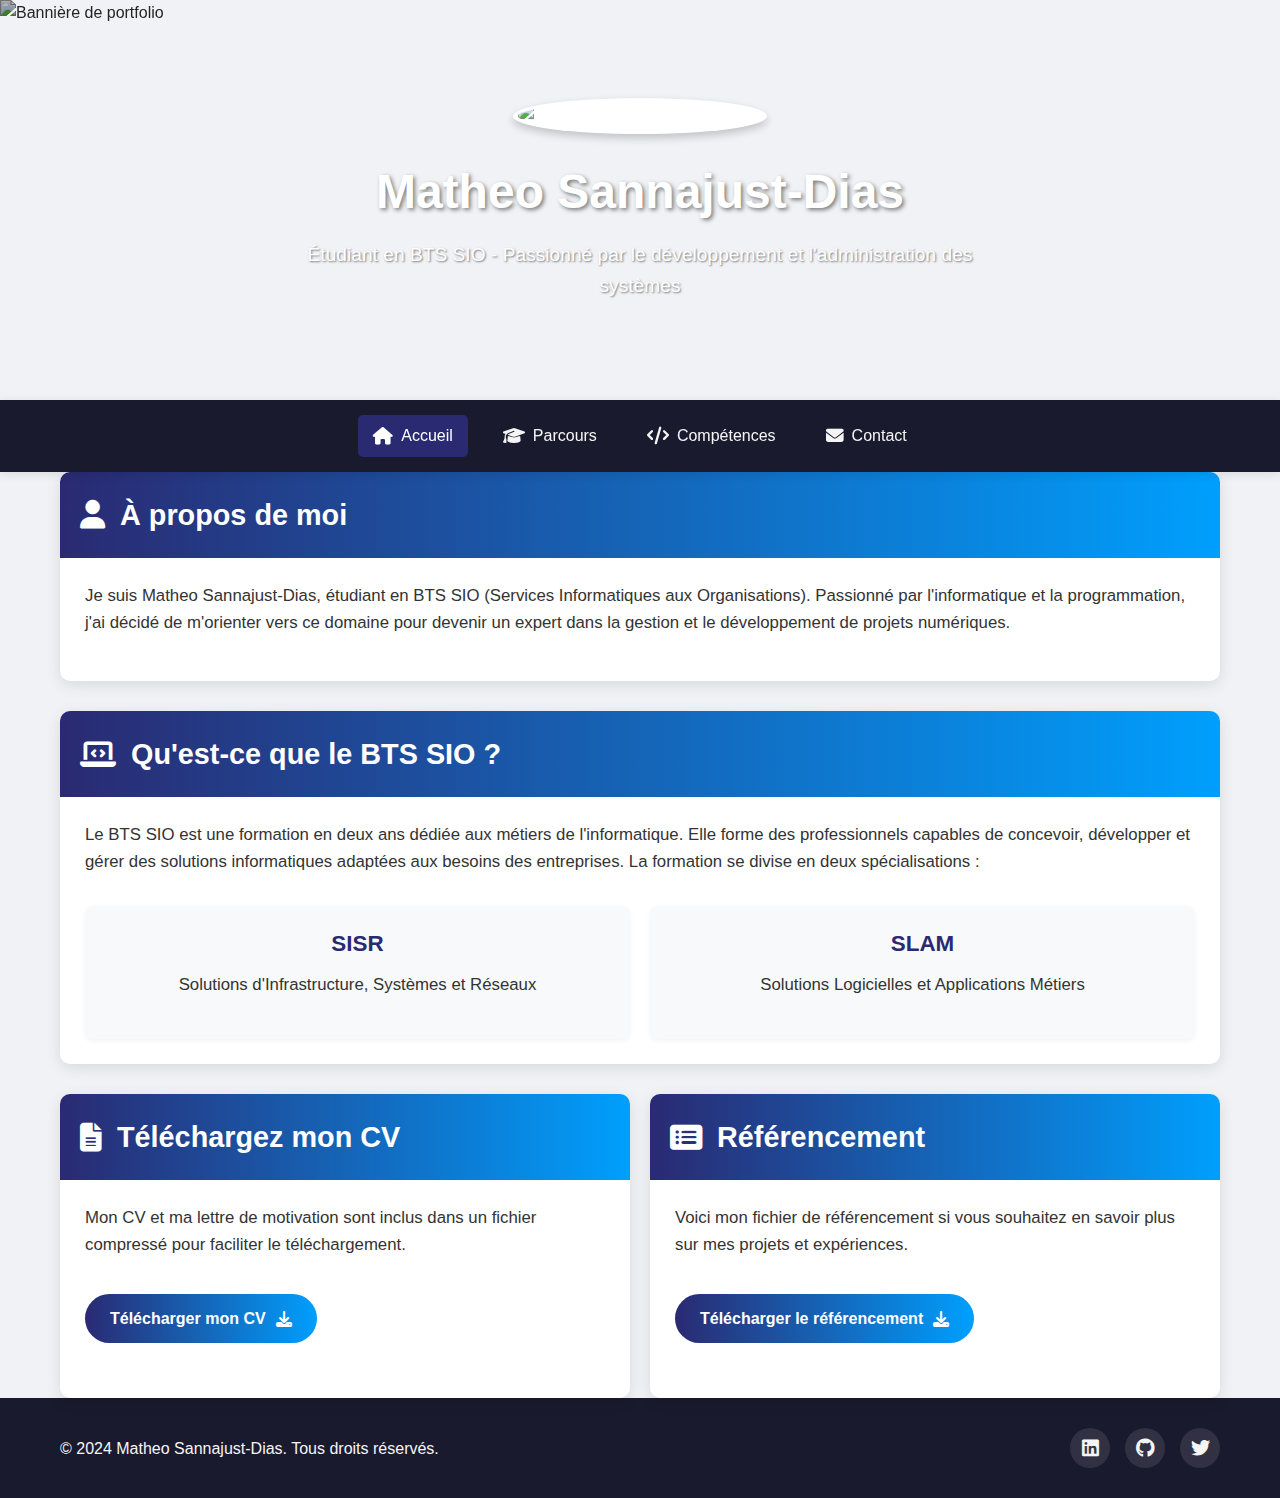
==== index.html @ 2fbe0780 "Add files via upload" ====
<!DOCTYPE html>
<html lang="fr">
<head>
    <meta charset="UTF-8">
    <meta name="viewport" content="width=device-width, initial-scale=1.0">
    <title>Portfolio - Matheo Sannajust-Dias</title>
    <link rel="stylesheet" href="styles.css">
    <link rel="stylesheet" href="https://cdnjs.cloudflare.com/ajax/libs/font-awesome/6.4.0/css/all.min.css">
</head>
<body>
    <header>
        <div class="banner">
            <img src="images/banner.jpg" alt="Bannière de portfolio" class="banner-image">
            <div class="banner-content">
                <img src="images/logo.png" alt="Logo de Matheo Sannajust-Dias" class="logo">
                <h1>Matheo Sannajust-Dias</h1>
                <p>Étudiant en BTS SIO - Passionné par le développement et l'administration des systèmes</p>
            </div>
        </div>
    </header>

    <nav class="navbar">
        <div class="container">
            <ul class="navbar-menu">
                <li><a href="index.html" class="active"><i class="fas fa-home"></i> Accueil</a></li>
                <li><a href="parcours.html"><i class="fas fa-graduation-cap"></i> Parcours</a></li>
                <li><a href="competences.html"><i class="fas fa-code"></i> Compétences</a></li>
                <li><a href="contact.html"><i class="fas fa-envelope"></i> Contact</a></li>
            </ul>
        </div>
    </nav>

    <main class="container">
        <section id="about" class="card">
            <div class="section-header">
                <i class="fas fa-user section-icon"></i>
                <h2>À propos de moi</h2>
            </div>
            <div class="section-content">
                <p>
                    Je suis Matheo Sannajust-Dias, étudiant en BTS SIO (Services Informatiques aux Organisations). 
                    Passionné par l'informatique et la programmation, j'ai décidé de m'orienter vers ce domaine 
                    pour devenir un expert dans la gestion et le développement de projets numériques.
                </p>
            </div>
        </section>

        <section id="bts-sio" class="card">
            <div class="section-header">
                <i class="fas fa-laptop-code section-icon"></i>
                <h2>Qu'est-ce que le BTS SIO ?</h2>
            </div>
            <div class="section-content">
                <p>
                    Le BTS SIO est une formation en deux ans dédiée aux métiers de l'informatique. 
                    Elle forme des professionnels capables de concevoir, développer et gérer des solutions informatiques 
                    adaptées aux besoins des entreprises. La formation se divise en deux spécialisations :
                </p>
                <div class="specializations">
                    <div class="specialization">
                        <h3>SISR</h3>
                        <p>Solutions d'Infrastructure, Systèmes et Réseaux</p>
                    </div>
                    <div class="specialization">
                        <h3>SLAM</h3>
                        <p>Solutions Logicielles et Applications Métiers</p>
                    </div>
                </div>
            </div>
        </section>

        <div class="download-container">
            <section class="download-section card">
                <div class="section-header">
                    <i class="fas fa-file-alt section-icon"></i>
                    <h2>Téléchargez mon CV</h2>
                </div>
                <div class="section-content">
                    <p>Mon CV et ma lettre de motivation sont inclus dans un fichier compressé pour faciliter le téléchargement.</p>
                    <a href="download.php?file=cv" class="download-button">Télécharger mon CV <i class="fas fa-download"></i></a>
                </div>
            </section>

            <section class="download-section card">
                <div class="section-header">
                    <i class="fas fa-list-alt section-icon"></i>
                    <h2>Référencement</h2>
                </div>
                <div class="section-content">
                    <p>Voici mon fichier de référencement si vous souhaitez en savoir plus sur mes projets et expériences.</p>
                    <a href="download.php?file=referencement" class="download-button">Télécharger le référencement <i class="fas fa-download"></i></a>
                </div>
            </section>
        </div>
    </main>

    <footer>
        <div class="container">
            <div class="footer-content">
                <div class="footer-info">
                    <p>&copy; 2024 Matheo Sannajust-Dias. Tous droits réservés.</p>
                </div>
                <div class="footer-social">
                    <a href="#" class="social-icon"><i class="fab fa-linkedin"></i></a>
                    <a href="#" class="social-icon"><i class="fab fa-github"></i></a>
                    <a href="#" class="social-icon"><i class="fab fa-twitter"></i></a>
                </div>
            </div>
        </div>
    </footer>
</body>
</html>
---- styles.css ----
:root {
  --primary-color: #2a2a72;
  --secondary-color: #009ffd;
  --accent-color: #00d4ff;
  --dark-color: #1a1a2e;
  --light-color: #f5f5f5;
  --text-color: #333;
  --text-light: #f5f5f5;
  --card-bg: #fff;
  --card-shadow: 0 4px 15px rgba(0, 0, 0, 0.1);
  --transition: all 0.3s ease;
}

* {
  margin: 0;
  padding: 0;
  box-sizing: border-box;
}

body,
html {
  font-family: "Segoe UI", Tahoma, Geneva, Verdana, sans-serif;
  line-height: 1.6;
  color: var(--text-color);
  background-color: #f0f2f5;
  scroll-behavior: smooth;
}

a {
  text-decoration: none;
  color: inherit;
}

ul {
  list-style: none;
}

.container {
  width: 100%;
  max-width: 1200px;
  margin: 0 auto;
  padding: 0 20px;
}

.banner {
  position: relative;
  width: 100%;
  height: 400px;
  overflow: hidden;
}

.banner-image {
  width: 100%;
  height: 100%;
  object-fit: cover;
  filter: brightness(0.7);
}

.banner-content {
  position: absolute;
  top: 50%;
  left: 50%;
  transform: translate(-50%, -50%);
  text-align: center;
  color: white;
  z-index: 1;
  width: 90%;
}

.banner-content h1 {
  font-size: 3rem;
  font-weight: 700;
  margin-bottom: 10px;
  text-shadow: 2px 2px 4px rgba(0, 0, 0, 0.5);
}

.banner-content p {
  font-size: 1.2rem;
  max-width: 700px;
  margin: 0 auto;
  text-shadow: 1px 1px 2px rgba(0, 0, 0, 0.5);
}

.logo {
  width: 120px;
  height: 120px;
  object-fit: contain;
  margin-bottom: 20px;
  border-radius: 50%;
  background-color: white;
  padding: 5px;
  box-shadow: 0 4px 8px rgba(0, 0, 0, 0.2);
}

.navbar {
  background-color: var(--dark-color);
  padding: 15px 0;
  position: sticky;
  top: 0;
  z-index: 1000;
  box-shadow: 0 2px 10px rgba(0, 0, 0, 0.1);
}

.navbar-menu {
  display: flex;
  justify-content: center;
  align-items: center;
  gap: 20px;
}

.navbar-menu a {
  color: var(--light-color);
  font-weight: 500;
  padding: 8px 15px;
  border-radius: 5px;
  transition: var(--transition);
  display: flex;
  align-items: center;
  gap: 8px;
}

.navbar-menu a:hover,
.navbar-menu a.active {
  background-color: var(--primary-color);
  color: white;
}

.navbar-menu a i {
  font-size: 1.1rem;
}

main {
  padding: 40px 0;
}

.card {
  background-color: var(--card-bg);
  border-radius: 10px;
  box-shadow: var(--card-shadow);
  overflow: hidden;
  margin-bottom: 30px;
}

.section-header {
  background: linear-gradient(to right, var(--primary-color), var(--secondary-color));
  color: white;
  padding: 20px;
  display: flex;
  align-items: center;
  gap: 15px;
}

.section-icon {
  font-size: 1.8rem;
}

.section-header h2 {
  font-size: 1.8rem;
  font-weight: 600;
}

.section-content {
  padding: 25px;
}

.section-content p {
  margin-bottom: 20px;
  color: var(--text-color);
  font-size: 1.05rem;
}

.specializations {
  display: flex;
  justify-content: space-around;
  flex-wrap: wrap;
  gap: 20px;
  margin-top: 30px;
}

.specialization {
  background-color: #f8f9fa;
  border-radius: 8px;
  padding: 20px;
  width: calc(50% - 10px);
  text-align: center;
  box-shadow: 0 2px 5px rgba(0, 0, 0, 0.05);
  transition: var(--transition);
}

.specialization:hover {
  transform: translateY(-5px);
  box-shadow: 0 5px 15px rgba(0, 0, 0, 0.1);
}

.specialization h3 {
  color: var(--primary-color);
  margin-bottom: 10px;
  font-size: 1.4rem;
}

.download-container {
  display: grid;
  grid-template-columns: repeat(auto-fit, minmax(300px, 1fr));
  gap: 20px;
}

.download-section {
  height: 100%;
}

.download-button {
  display: inline-flex;
  align-items: center;
  gap: 10px;
  background: linear-gradient(to right, var(--primary-color), var(--secondary-color));
  color: white;
  padding: 12px 25px;
  border-radius: 50px;
  font-weight: 600;
  transition: var(--transition);
  margin-top: 15px;
}

.download-button:hover {
  transform: translateY(-3px);
  box-shadow: 0 5px 15px rgba(0, 0, 0, 0.2);
}

.timeline {
  position: relative;
  max-width: 800px;
  margin: 30px auto;
}

.timeline::after {
  content: "";
  position: absolute;
  width: 4px;
  background-color: var(--primary-color);
  top: 0;
  bottom: 0;
  left: 50%;
  margin-left: -2px;
}

.timeline-item {
  position: relative;
  width: 50%;
  padding: 20px 40px;
}

.timeline-item:nth-child(odd) {
  left: 0;
}

.timeline-item:nth-child(even) {
  left: 50%;
}

.timeline-icon {
  position: absolute;
  width: 40px;
  height: 40px;
  background-color: var(--secondary-color);
  border-radius: 50%;
  top: 20px;
  z-index: 1;
  display: flex;
  align-items: center;
  justify-content: center;
  color: white;
  font-size: 1.2rem;
}

.timeline-item:nth-child(odd) .timeline-icon {
  right: -20px;
}

.timeline-item:nth-child(even) .timeline-icon {
  left: -20px;
}

.timeline-content {
  padding: 20px;
  background-color: white;
  border-radius: 8px;
  box-shadow: 0 3px 10px rgba(0, 0, 0, 0.1);
}

.timeline-content h3 {
  color: var(--primary-color);
  margin-bottom: 5px;
  font-size: 1.3rem;
}

.timeline-date {
  display: block;
  color: #777;
  font-style: italic;
  margin-bottom: 10px;
}

.skills-container {
  display: grid;
  grid-template-columns: repeat(auto-fit, minmax(300px, 1fr));
  gap: 30px;
}

.skill-group {
  margin-bottom: 30px;
}

.skill-group h3 {
  font-size: 1.4rem;
  color: var(--primary-color);
  margin-bottom: 20px;
  display: flex;
  align-items: center;
  gap: 10px;
}

.skill-list {
  display: flex;
  flex-direction: column;
  gap: 15px;
}

.skill-name {
  display: block;
  margin-bottom: 5px;
  font-weight: 500;
}

.skill-bar {
  height: 10px;
  background-color: #e9ecef;
  border-radius: 5px;
  overflow: hidden;
}

.skill-level {
  height: 100%;
  background: linear-gradient(to right, var(--primary-color), var(--secondary-color));
  border-radius: 5px;
}

.os-skills {
  display: grid;
  grid-template-columns: repeat(auto-fill, minmax(120px, 1fr));
  gap: 15px;
}

.os-skill {
  display: flex;
  flex-direction: column;
  align-items: center;
  gap: 10px;
  padding: 15px;
  background-color: #f8f9fa;
  border-radius: 8px;
  transition: var(--transition);
}

.os-skill:hover {
  transform: translateY(-5px);
  box-shadow: 0 5px 15px rgba(0, 0, 0, 0.1);
}

.os-skill i {
  font-size: 2rem;
  color: var(--primary-color);
}

.contact-container {
  display: grid;
  grid-template-columns: 1fr 2fr;
  gap: 30px;
}

.contact-info {
  display: flex;
  flex-direction: column;
  gap: 20px;
}

.contact-item {
  display: flex;
  align-items: center;
  gap: 15px;
}

.contact-item i {
  font-size: 1.5rem;
  color: var(--primary-color);
  width: 40px;
  height: 40px;
  background-color: #f0f2f5;
  border-radius: 50%;
  display: flex;
  align-items: center;
  justify-content: center;
}

.social-contact {
  display: flex;
  gap: 15px;
  margin-top: 20px;
}

.social-contact-icon {
  width: 40px;
  height: 40px;
  background-color: var(--primary-color);
  color: white;
  border-radius: 50%;
  display: flex;
  align-items: center;
  justify-content: center;
  font-size: 1.2rem;
  transition: var(--transition);
}

.social-contact-icon:hover {
  transform: translateY(-3px);
  background-color: var(--secondary-color);
}

.contact-form {
  background-color: #f8f9fa;
  padding: 25px;
  border-radius: 8px;
}

.form-group {
  margin-bottom: 20px;
}

.form-group label {
  display: block;
  margin-bottom: 8px;
  font-weight: 500;
}

.form-group input,
.form-group textarea {
  width: 100%;
  padding: 12px 15px;
  border: 1px solid #ddd;
  border-radius: 5px;
  font-size: 1rem;
  transition: var(--transition);
}

.form-group input:focus,
.form-group textarea:focus {
  outline: none;
  border-color: var(--primary-color);
  box-shadow: 0 0 0 2px rgba(42, 42, 114, 0.2);
}

.submit-button {
  background: linear-gradient(to right, var(--primary-color), var(--secondary-color));
  color: white;
  border: none;
  padding: 12px 25px;
  border-radius: 50px;
  font-size: 1rem;
  font-weight: 600;
  cursor: pointer;
  display: inline-flex;
  align-items: center;
  gap: 10px;
  transition: var(--transition);
}

.submit-button:hover {
  transform: translateY(-3px);
  box-shadow: 0 5px 15px rgba(0, 0, 0, 0.2);
}

footer {
  background-color: var(--dark-color);
  color: var(--light-color);
  padding: 30px 0;
}

.footer-content {
  display: flex;
  justify-content: space-between;
  align-items: center;
  flex-wrap: wrap;
  gap: 20px;
}

.footer-social {
  display: flex;
  gap: 15px;
}

.social-icon {
  width: 40px;
  height: 40px;
  background-color: rgba(255, 255, 255, 0.1);
  border-radius: 50%;
  display: flex;
  align-items: center;
  justify-content: center;
  font-size: 1.2rem;
  transition: var(--transition);
}

.social-icon:hover {
  background-color: var(--primary-color);
  transform: translateY(-3px);
}

@media (max-width: 992px) {
  .contact-container {
    grid-template-columns: 1fr;
  }

  .timeline::after {
    left: 31px;
  }

  .timeline-item {
    width: 100%;
    padding-left: 70px;
    padding-right: 25px;
  }

  .timeline-item:nth-child(even) {
    left: 0;
  }

  .timeline-item:nth-child(odd) .timeline-icon,
  .timeline-item:nth-child(even) .timeline-icon {
    left: 10px;
  }
}

@media (max-width: 768px) {
  .banner-content h1 {
    font-size: 2.2rem;
  }

  .banner-content p {
    font-size: 1rem;
  }

  .navbar-menu {
    flex-wrap: wrap;
  }

  .specialization {
    width: 100%;
  }

  .footer-content {
    flex-direction: column;
    text-align: center;
  }
}

@media (max-width: 576px) {
  .banner {
    height: 300px;
  }

  .logo {
    width: 80px;
    height: 80px;
  }

  .section-header h2 {
    font-size: 1.5rem;
  }

  .os-skills {
    grid-template-columns: repeat(2, 1fr);
  }
}
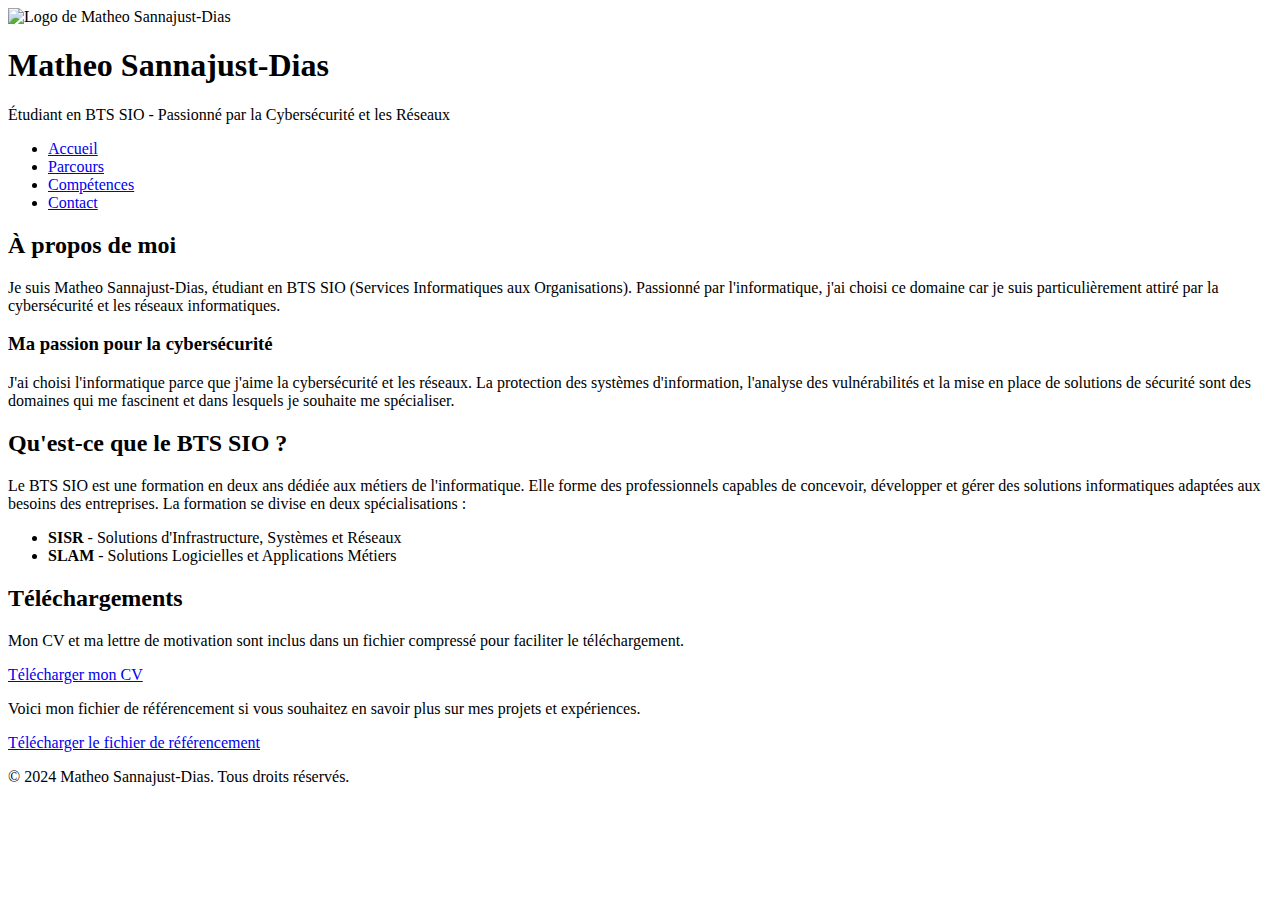
==== commit a2f02dab: "Add files via upload" ====
--- a/index.html
+++ b/index.html
@@ -5,108 +5,81 @@
     <meta name="viewport" content="width=device-width, initial-scale=1.0">
     <title>Portfolio - Matheo Sannajust-Dias</title>
     <link rel="stylesheet" href="styles.css">
-    <link rel="stylesheet" href="https://cdnjs.cloudflare.com/ajax/libs/font-awesome/6.4.0/css/all.min.css">
 </head>
 <body>
     <header>
-        <div class="banner">
-            <img src="images/banner.jpg" alt="Bannière de portfolio" class="banner-image">
-            <div class="banner-content">
-                <img src="images/logo.png" alt="Logo de Matheo Sannajust-Dias" class="logo">
-                <h1>Matheo Sannajust-Dias</h1>
-                <p>Étudiant en BTS SIO - Passionné par le développement et l'administration des systèmes</p>
-            </div>
-        </div>
+        <img src="images/logo.png" alt="Logo de Matheo Sannajust-Dias" class="logo">
+        <h1>Matheo Sannajust-Dias</h1>
+        <p>Étudiant en BTS SIO - Passionné par la Cybersécurité et les Réseaux</p>
     </header>
 
     <nav class="navbar">
         <div class="container">
             <ul class="navbar-menu">
-                <li><a href="index.html" class="active"><i class="fas fa-home"></i> Accueil</a></li>
-                <li><a href="parcours.html"><i class="fas fa-graduation-cap"></i> Parcours</a></li>
-                <li><a href="competences.html"><i class="fas fa-code"></i> Compétences</a></li>
-                <li><a href="contact.html"><i class="fas fa-envelope"></i> Contact</a></li>
+                <li><a href="index.html" class="active">Accueil</a></li>
+                <li><a href="parcours.html">Parcours</a></li>
+                <li><a href="competences.html">Compétences</a></li>
+                <li><a href="contact.html">Contact</a></li>
             </ul>
         </div>
     </nav>
 
     <main class="container">
-        <section id="about" class="card">
-            <div class="section-header">
-                <i class="fas fa-user section-icon"></i>
+        <section class="card">
+            <div class="card-header">
                 <h2>À propos de moi</h2>
             </div>
-            <div class="section-content">
+            <div class="card-content">
                 <p>
                     Je suis Matheo Sannajust-Dias, étudiant en BTS SIO (Services Informatiques aux Organisations). 
-                    Passionné par l'informatique et la programmation, j'ai décidé de m'orienter vers ce domaine 
-                    pour devenir un expert dans la gestion et le développement de projets numériques.
+                    Passionné par l'informatique, j'ai choisi ce domaine car je suis particulièrement attiré par 
+                    la cybersécurité et les réseaux informatiques.
                 </p>
+                
+                <div class="highlight-box">
+                    <h3>Ma passion pour la cybersécurité</h3>
+                    <p>
+                        J'ai choisi l'informatique parce que j'aime la cybersécurité et les réseaux. La protection des 
+                        systèmes d'information, l'analyse des vulnérabilités et la mise en place de solutions de sécurité 
+                        sont des domaines qui me fascinent et dans lesquels je souhaite me spécialiser.
+                    </p>
+                </div>
             </div>
         </section>
 
-        <section id="bts-sio" class="card">
-            <div class="section-header">
-                <i class="fas fa-laptop-code section-icon"></i>
+        <section class="card">
+            <div class="card-header">
                 <h2>Qu'est-ce que le BTS SIO ?</h2>
             </div>
-            <div class="section-content">
+            <div class="card-content">
                 <p>
                     Le BTS SIO est une formation en deux ans dédiée aux métiers de l'informatique. 
                     Elle forme des professionnels capables de concevoir, développer et gérer des solutions informatiques 
                     adaptées aux besoins des entreprises. La formation se divise en deux spécialisations :
                 </p>
-                <div class="specializations">
-                    <div class="specialization">
-                        <h3>SISR</h3>
-                        <p>Solutions d'Infrastructure, Systèmes et Réseaux</p>
-                    </div>
-                    <div class="specialization">
-                        <h3>SLAM</h3>
-                        <p>Solutions Logicielles et Applications Métiers</p>
-                    </div>
-                </div>
+                <ul>
+                    <li><strong>SISR</strong> - Solutions d'Infrastructure, Systèmes et Réseaux</li>
+                    <li><strong>SLAM</strong> - Solutions Logicielles et Applications Métiers</li>
+                </ul>
             </div>
         </section>
 
-        <div class="download-container">
-            <section class="download-section card">
-                <div class="section-header">
-                    <i class="fas fa-file-alt section-icon"></i>
-                    <h2>Téléchargez mon CV</h2>
-                </div>
-                <div class="section-content">
-                    <p>Mon CV et ma lettre de motivation sont inclus dans un fichier compressé pour faciliter le téléchargement.</p>
-                    <a href="download.php?file=cv" class="download-button">Télécharger mon CV <i class="fas fa-download"></i></a>
-                </div>
-            </section>
-
-            <section class="download-section card">
-                <div class="section-header">
-                    <i class="fas fa-list-alt section-icon"></i>
-                    <h2>Référencement</h2>
-                </div>
-                <div class="section-content">
-                    <p>Voici mon fichier de référencement si vous souhaitez en savoir plus sur mes projets et expériences.</p>
-                    <a href="download.php?file=referencement" class="download-button">Télécharger le référencement <i class="fas fa-download"></i></a>
-                </div>
-            </section>
+        <div class="card">
+            <div class="card-header">
+                <h2>Téléchargements</h2>
+            </div>
+            <div class="card-content">
+                <p>Mon CV et ma lettre de motivation sont inclus dans un fichier compressé pour faciliter le téléchargement.</p>
+                <p><a href="download.php?file=cv">Télécharger mon CV</a></p>
+                
+                <p>Voici mon fichier de référencement si vous souhaitez en savoir plus sur mes projets et expériences.</p>
+                <p><a href="download.php?file=referencement">Télécharger le fichier de référencement</a></p>
+            </div>
         </div>
     </main>
 
     <footer>
-        <div class="container">
-            <div class="footer-content">
-                <div class="footer-info">
-                    <p>&copy; 2024 Matheo Sannajust-Dias. Tous droits réservés.</p>
-                </div>
-                <div class="footer-social">
-                    <a href="#" class="social-icon"><i class="fab fa-linkedin"></i></a>
-                    <a href="#" class="social-icon"><i class="fab fa-github"></i></a>
-                    <a href="#" class="social-icon"><i class="fab fa-twitter"></i></a>
-                </div>
-            </div>
-        </div>
+        <p>&copy; 2024 Matheo Sannajust-Dias. Tous droits réservés.</p>
     </footer>
 </body>
 </html>
--- a/styles.css
+++ b/styles.css
@@ -1,583 +1,88 @@
-:root {
-  --primary-color: #2a2a72;
-  --secondary-color: #009ffd;
-  --accent-color: #00d4ff;
-  --dark-color: #1a1a2e;
-  --light-color: #f5f5f5;
-  --text-color: #333;
-  --text-light: #f5f5f5;
-  --card-bg: #fff;
-  --card-shadow: 0 4px 15px rgba(0, 0, 0, 0.1);
-  --transition: all 0.3s ease;
-}
+<!DOCTYPE html>
+<html lang="fr">
+<head>
+    <meta charset="UTF-8">
+    <meta name="viewport" content="width=device-width, initial-scale=1.0">
+    <title>Contact - Matheo Sannajust-Dias</title>
+    <link rel="stylesheet" href="styles.css">
+</head>
+<body>
+    <header>
+        <img src="images/logo.png" alt="Logo de Matheo Sannajust-Dias" class="logo">
+        <h1>Matheo Sannajust-Dias</h1>
+        <p>Contactez-moi</p>
+    </header>
 
-* {
-  margin: 0;
-  padding: 0;
-  box-sizing: border-box;
-}
+    <nav class="navbar">
+        <div class="container">
+            <ul class="navbar-menu">
+                <li><a href="index.html">Accueil</a></li>
+                <li><a href="parcours.html">Parcours</a></li>
+                <li><a href="competences.html">Compétences</a></li>
+                <li><a href="contact.html" class="active">Contact</a></li>
+            </ul>
+        </div>
+    </nav>
 
-body,
-html {
-  font-family: "Segoe UI", Tahoma, Geneva, Verdana, sans-serif;
-  line-height: 1.6;
-  color: var(--text-color);
-  background-color: #f0f2f5;
-  scroll-behavior: smooth;
-}
+    <main class="container">
+        <section class="card">
+            <div class="card-header">
+                <h2>Contactez-moi</h2>
+            </div>
+            <div class="card-content">
+                <div class="highlight-box">
+                    <h3>Intéressé par mes compétences ?</h3>
+                    <p>
+                        Vous recherchez un profil spécialisé en cybersécurité et réseaux ? N'hésitez pas à me contacter 
+                        pour discuter de vos projets ou opportunités.
+                    </p>
+                </div>
+                
+                <div class="contact-container">
+                    <div class="contact-info">
+                        <div class="contact-item">
+                            <p><strong>Téléphone:</strong> 06 21 84 79 27</p>
+                        </div>
+                        <div class="contact-item">
+                            <p><strong>Email:</strong> matheo.sannajust@example.com</p>
+                        </div>
+                        <div class="contact-item">
+                            <p><strong>Localisation:</strong> Melun, France</p>
+                        </div>
+                    </div>
+                    
+                    <div class="contact-form">
+                        <form action="#" method="post">
+                            <div class="form-group">
+                                <label for="name">Nom</label>
+                                <input type="text" id="name" name="name" required>
+                            </div>
+                            
+                            <div class="form-group">
+                                <label for="email">Email</label>
+                                <input type="email" id="email" name="email" required>
+                            </div>
+                            
+                            <div class="form-group">
+                                <label for="subject">Sujet</label>
+                                <input type="text" id="subject" name="subject" required>
+                            </div>
+                            
+                            <div class="form-group">
+                                <label for="message">Message</label>
+                                <textarea id="message" name="message" rows="5" required></textarea>
+                            </div>
+                            
+                            <button type="submit" class="submit-button">
+                                Envoyer
+                            </button>
+                        </form>
+                    </div>
+                </div>
+            </div>
+        </section>
+    </main>
 
-a {
-  text-decoration: none;
-  color: inherit;
-}
+    <footer>
+        <p>&copy; 2024 Matheo Sannajust-Dias. Tous droits réser
 
-ul {
-  list-style: none;
-}
-
-.container {
-  width: 100%;
-  max-width: 1200px;
-  margin: 0 auto;
-  padding: 0 20px;
-}
-
-.banner {
-  position: relative;
-  width: 100%;
-  height: 400px;
-  overflow: hidden;
-}
-
-.banner-image {
-  width: 100%;
-  height: 100%;
-  object-fit: cover;
-  filter: brightness(0.7);
-}
-
-.banner-content {
-  position: absolute;
-  top: 50%;
-  left: 50%;
-  transform: translate(-50%, -50%);
-  text-align: center;
-  color: white;
-  z-index: 1;
-  width: 90%;
-}
-
-.banner-content h1 {
-  font-size: 3rem;
-  font-weight: 700;
-  margin-bottom: 10px;
-  text-shadow: 2px 2px 4px rgba(0, 0, 0, 0.5);
-}
-
-.banner-content p {
-  font-size: 1.2rem;
-  max-width: 700px;
-  margin: 0 auto;
-  text-shadow: 1px 1px 2px rgba(0, 0, 0, 0.5);
-}
-
-.logo {
-  width: 120px;
-  height: 120px;
-  object-fit: contain;
-  margin-bottom: 20px;
-  border-radius: 50%;
-  background-color: white;
-  padding: 5px;
-  box-shadow: 0 4px 8px rgba(0, 0, 0, 0.2);
-}
-
-.navbar {
-  background-color: var(--dark-color);
-  padding: 15px 0;
-  position: sticky;
-  top: 0;
-  z-index: 1000;
-  box-shadow: 0 2px 10px rgba(0, 0, 0, 0.1);
-}
-
-.navbar-menu {
-  display: flex;
-  justify-content: center;
-  align-items: center;
-  gap: 20px;
-}
-
-.navbar-menu a {
-  color: var(--light-color);
-  font-weight: 500;
-  padding: 8px 15px;
-  border-radius: 5px;
-  transition: var(--transition);
-  display: flex;
-  align-items: center;
-  gap: 8px;
-}
-
-.navbar-menu a:hover,
-.navbar-menu a.active {
-  background-color: var(--primary-color);
-  color: white;
-}
-
-.navbar-menu a i {
-  font-size: 1.1rem;
-}
-
-main {
-  padding: 40px 0;
-}
-
-.card {
-  background-color: var(--card-bg);
-  border-radius: 10px;
-  box-shadow: var(--card-shadow);
-  overflow: hidden;
-  margin-bottom: 30px;
-}
-
-.section-header {
-  background: linear-gradient(to right, var(--primary-color), var(--secondary-color));
-  color: white;
-  padding: 20px;
-  display: flex;
-  align-items: center;
-  gap: 15px;
-}
-
-.section-icon {
-  font-size: 1.8rem;
-}
-
-.section-header h2 {
-  font-size: 1.8rem;
-  font-weight: 600;
-}
-
-.section-content {
-  padding: 25px;
-}
-
-.section-content p {
-  margin-bottom: 20px;
-  color: var(--text-color);
-  font-size: 1.05rem;
-}
-
-.specializations {
-  display: flex;
-  justify-content: space-around;
-  flex-wrap: wrap;
-  gap: 20px;
-  margin-top: 30px;
-}
-
-.specialization {
-  background-color: #f8f9fa;
-  border-radius: 8px;
-  padding: 20px;
-  width: calc(50% - 10px);
-  text-align: center;
-  box-shadow: 0 2px 5px rgba(0, 0, 0, 0.05);
-  transition: var(--transition);
-}
-
-.specialization:hover {
-  transform: translateY(-5px);
-  box-shadow: 0 5px 15px rgba(0, 0, 0, 0.1);
-}
-
-.specialization h3 {
-  color: var(--primary-color);
-  margin-bottom: 10px;
-  font-size: 1.4rem;
-}
-
-.download-container {
-  display: grid;
-  grid-template-columns: repeat(auto-fit, minmax(300px, 1fr));
-  gap: 20px;
-}
-
-.download-section {
-  height: 100%;
-}
-
-.download-button {
-  display: inline-flex;
-  align-items: center;
-  gap: 10px;
-  background: linear-gradient(to right, var(--primary-color), var(--secondary-color));
-  color: white;
-  padding: 12px 25px;
-  border-radius: 50px;
-  font-weight: 600;
-  transition: var(--transition);
-  margin-top: 15px;
-}
-
-.download-button:hover {
-  transform: translateY(-3px);
-  box-shadow: 0 5px 15px rgba(0, 0, 0, 0.2);
-}
-
-.timeline {
-  position: relative;
-  max-width: 800px;
-  margin: 30px auto;
-}
-
-.timeline::after {
-  content: "";
-  position: absolute;
-  width: 4px;
-  background-color: var(--primary-color);
-  top: 0;
-  bottom: 0;
-  left: 50%;
-  margin-left: -2px;
-}
-
-.timeline-item {
-  position: relative;
-  width: 50%;
-  padding: 20px 40px;
-}
-
-.timeline-item:nth-child(odd) {
-  left: 0;
-}
-
-.timeline-item:nth-child(even) {
-  left: 50%;
-}
-
-.timeline-icon {
-  position: absolute;
-  width: 40px;
-  height: 40px;
-  background-color: var(--secondary-color);
-  border-radius: 50%;
-  top: 20px;
-  z-index: 1;
-  display: flex;
-  align-items: center;
-  justify-content: center;
-  color: white;
-  font-size: 1.2rem;
-}
-
-.timeline-item:nth-child(odd) .timeline-icon {
-  right: -20px;
-}
-
-.timeline-item:nth-child(even) .timeline-icon {
-  left: -20px;
-}
-
-.timeline-content {
-  padding: 20px;
-  background-color: white;
-  border-radius: 8px;
-  box-shadow: 0 3px 10px rgba(0, 0, 0, 0.1);
-}
-
-.timeline-content h3 {
-  color: var(--primary-color);
-  margin-bottom: 5px;
-  font-size: 1.3rem;
-}
-
-.timeline-date {
-  display: block;
-  color: #777;
-  font-style: italic;
-  margin-bottom: 10px;
-}
-
-.skills-container {
-  display: grid;
-  grid-template-columns: repeat(auto-fit, minmax(300px, 1fr));
-  gap: 30px;
-}
-
-.skill-group {
-  margin-bottom: 30px;
-}
-
-.skill-group h3 {
-  font-size: 1.4rem;
-  color: var(--primary-color);
-  margin-bottom: 20px;
-  display: flex;
-  align-items: center;
-  gap: 10px;
-}
-
-.skill-list {
-  display: flex;
-  flex-direction: column;
-  gap: 15px;
-}
-
-.skill-name {
-  display: block;
-  margin-bottom: 5px;
-  font-weight: 500;
-}
-
-.skill-bar {
-  height: 10px;
-  background-color: #e9ecef;
-  border-radius: 5px;
-  overflow: hidden;
-}
-
-.skill-level {
-  height: 100%;
-  background: linear-gradient(to right, var(--primary-color), var(--secondary-color));
-  border-radius: 5px;
-}
-
-.os-skills {
-  display: grid;
-  grid-template-columns: repeat(auto-fill, minmax(120px, 1fr));
-  gap: 15px;
-}
-
-.os-skill {
-  display: flex;
-  flex-direction: column;
-  align-items: center;
-  gap: 10px;
-  padding: 15px;
-  background-color: #f8f9fa;
-  border-radius: 8px;
-  transition: var(--transition);
-}
-
-.os-skill:hover {
-  transform: translateY(-5px);
-  box-shadow: 0 5px 15px rgba(0, 0, 0, 0.1);
-}
-
-.os-skill i {
-  font-size: 2rem;
-  color: var(--primary-color);
-}
-
-.contact-container {
-  display: grid;
-  grid-template-columns: 1fr 2fr;
-  gap: 30px;
-}
-
-.contact-info {
-  display: flex;
-  flex-direction: column;
-  gap: 20px;
-}
-
-.contact-item {
-  display: flex;
-  align-items: center;
-  gap: 15px;
-}
-
-.contact-item i {
-  font-size: 1.5rem;
-  color: var(--primary-color);
-  width: 40px;
-  height: 40px;
-  background-color: #f0f2f5;
-  border-radius: 50%;
-  display: flex;
-  align-items: center;
-  justify-content: center;
-}
-
-.social-contact {
-  display: flex;
-  gap: 15px;
-  margin-top: 20px;
-}
-
-.social-contact-icon {
-  width: 40px;
-  height: 40px;
-  background-color: var(--primary-color);
-  color: white;
-  border-radius: 50%;
-  display: flex;
-  align-items: center;
-  justify-content: center;
-  font-size: 1.2rem;
-  transition: var(--transition);
-}
-
-.social-contact-icon:hover {
-  transform: translateY(-3px);
-  background-color: var(--secondary-color);
-}
-
-.contact-form {
-  background-color: #f8f9fa;
-  padding: 25px;
-  border-radius: 8px;
-}
-
-.form-group {
-  margin-bottom: 20px;
-}
-
-.form-group label {
-  display: block;
-  margin-bottom: 8px;
-  font-weight: 500;
-}
-
-.form-group input,
-.form-group textarea {
-  width: 100%;
-  padding: 12px 15px;
-  border: 1px solid #ddd;
-  border-radius: 5px;
-  font-size: 1rem;
-  transition: var(--transition);
-}
-
-.form-group input:focus,
-.form-group textarea:focus {
-  outline: none;
-  border-color: var(--primary-color);
-  box-shadow: 0 0 0 2px rgba(42, 42, 114, 0.2);
-}
-
-.submit-button {
-  background: linear-gradient(to right, var(--primary-color), var(--secondary-color));
-  color: white;
-  border: none;
-  padding: 12px 25px;
-  border-radius: 50px;
-  font-size: 1rem;
-  font-weight: 600;
-  cursor: pointer;
-  display: inline-flex;
-  align-items: center;
-  gap: 10px;
-  transition: var(--transition);
-}
-
-.submit-button:hover {
-  transform: translateY(-3px);
-  box-shadow: 0 5px 15px rgba(0, 0, 0, 0.2);
-}
-
-footer {
-  background-color: var(--dark-color);
-  color: var(--light-color);
-  padding: 30px 0;
-}
-
-.footer-content {
-  display: flex;
-  justify-content: space-between;
-  align-items: center;
-  flex-wrap: wrap;
-  gap: 20px;
-}
-
-.footer-social {
-  display: flex;
-  gap: 15px;
-}
-
-.social-icon {
-  width: 40px;
-  height: 40px;
-  background-color: rgba(255, 255, 255, 0.1);
-  border-radius: 50%;
-  display: flex;
-  align-items: center;
-  justify-content: center;
-  font-size: 1.2rem;
-  transition: var(--transition);
-}
-
-.social-icon:hover {
-  background-color: var(--primary-color);
-  transform: translateY(-3px);
-}
-
-@media (max-width: 992px) {
-  .contact-container {
-    grid-template-columns: 1fr;
-  }
-
-  .timeline::after {
-    left: 31px;
-  }
-
-  .timeline-item {
-    width: 100%;
-    padding-left: 70px;
-    padding-right: 25px;
-  }
-
-  .timeline-item:nth-child(even) {
-    left: 0;
-  }
-
-  .timeline-item:nth-child(odd) .timeline-icon,
-  .timeline-item:nth-child(even) .timeline-icon {
-    left: 10px;
-  }
-}
-
-@media (max-width: 768px) {
-  .banner-content h1 {
-    font-size: 2.2rem;
-  }
-
-  .banner-content p {
-    font-size: 1rem;
-  }
-
-  .navbar-menu {
-    flex-wrap: wrap;
-  }
-
-  .specialization {
-    width: 100%;
-  }
-
-  .footer-content {
-    flex-direction: column;
-    text-align: center;
-  }
-}
-
-@media (max-width: 576px) {
-  .banner {
-    height: 300px;
-  }
-
-  .logo {
-    width: 80px;
-    height: 80px;
-  }
-
-  .section-header h2 {
-    font-size: 1.5rem;
-  }
-
-  .os-skills {
-    grid-template-columns: repeat(2, 1fr);
-  }
-}
-
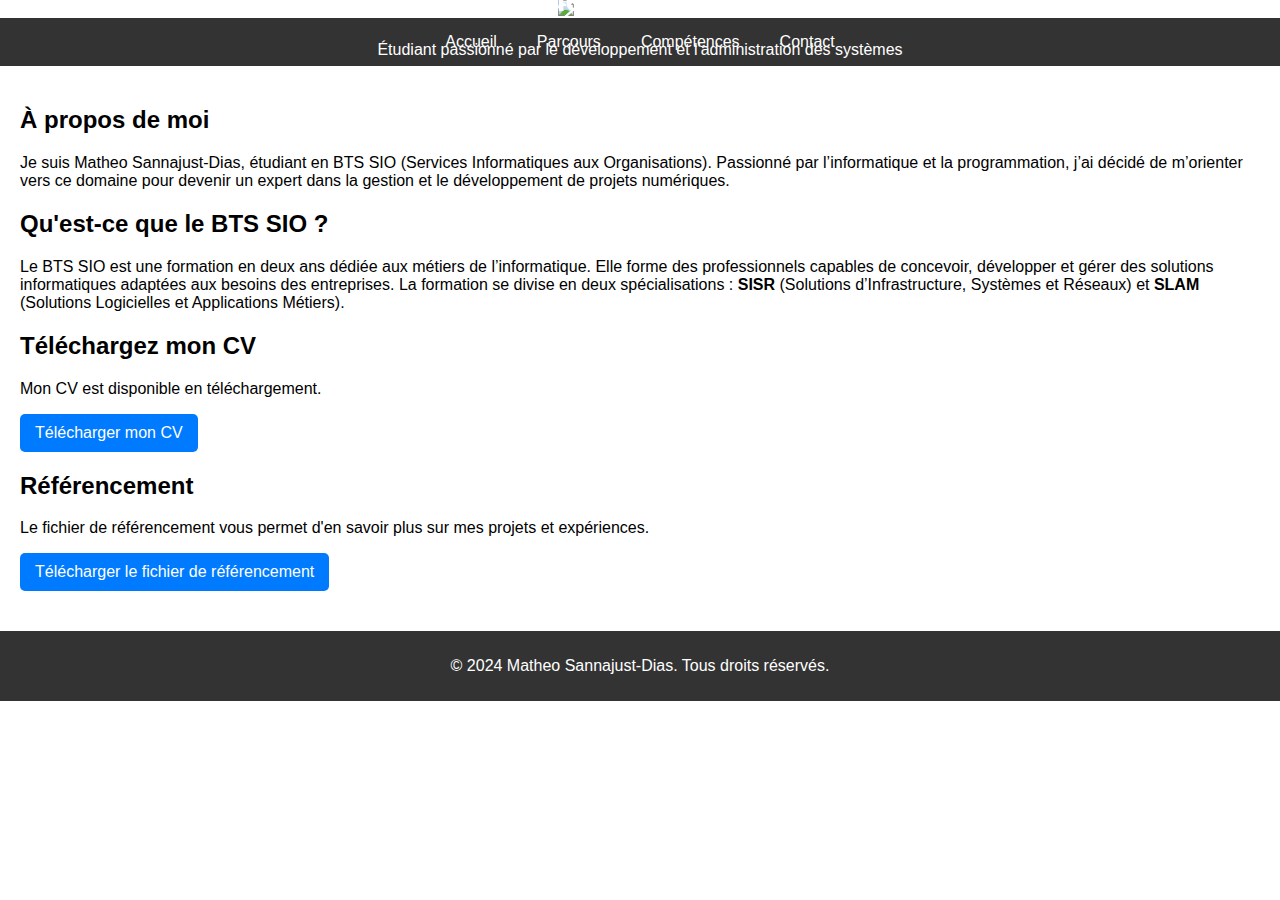
==== commit 4254c34c: "Add files via upload" ====
--- a/index.html
+++ b/index.html
@@ -1,86 +1,68 @@
 <!DOCTYPE html>
 <html lang="fr">
 <head>
-    <meta charset="UTF-8">
-    <meta name="viewport" content="width=device-width, initial-scale=1.0">
-    <title>Portfolio - Matheo Sannajust-Dias</title>
-    <link rel="stylesheet" href="styles.css">
+  <meta charset="UTF-8">
+  <meta name="viewport" content="width=device-width, initial-scale=1.0">
+  <title>Portfolio - Matheo Sannajust-Dias</title>
+  <link rel="stylesheet" href="styles.css">
 </head>
 <body>
-    <header>
-        <img src="images/logo.png" alt="Logo de Matheo Sannajust-Dias" class="logo">
-        <h1>Matheo Sannajust-Dias</h1>
-        <p>Étudiant en BTS SIO - Passionné par la Cybersécurité et les Réseaux</p>
-    </header>
+  <header>
+    <div class="banner">
+      <img src="https://github.com/MirokaZAER/siteweb/raw/main/images/banner.jpg" alt="Bannière de portfolio" class="banner-image">
+      <div class="banner-content">
+        <img src="https://github.com/MirokaZAER/siteweb/raw/main/images/logo.png" alt="Logo de Matheo Sannajust-Dias" class="logo">
+        <h1>Bienvenue sur mon Portfolio</h1>
+        <p>Étudiant passionné par le développement et l'administration des systèmes</p>
+      </div>
+    </div>
+  </header>
 
-    <nav class="navbar">
-        <div class="container">
-            <ul class="navbar-menu">
-                <li><a href="index.html" class="active">Accueil</a></li>
-                <li><a href="parcours.html">Parcours</a></li>
-                <li><a href="competences.html">Compétences</a></li>
-                <li><a href="contact.html">Contact</a></li>
-            </ul>
-        </div>
-    </nav>
+  <nav class="navbar">
+    <ul class="navbar-menu">
+      <li><a href="index.html">Accueil</a></li>
+      <li><a href="parcours.html">Parcours</a></li>
+      <li><a href="competences.html">Compétences</a></li>
+      <li><a href="contact.html">Contact</a></li>
+    </ul>
+  </nav>
 
-    <main class="container">
-        <section class="card">
-            <div class="card-header">
-                <h2>À propos de moi</h2>
-            </div>
-            <div class="card-content">
-                <p>
-                    Je suis Matheo Sannajust-Dias, étudiant en BTS SIO (Services Informatiques aux Organisations). 
-                    Passionné par l'informatique, j'ai choisi ce domaine car je suis particulièrement attiré par 
-                    la cybersécurité et les réseaux informatiques.
-                </p>
-                
-                <div class="highlight-box">
-                    <h3>Ma passion pour la cybersécurité</h3>
-                    <p>
-                        J'ai choisi l'informatique parce que j'aime la cybersécurité et les réseaux. La protection des 
-                        systèmes d'information, l'analyse des vulnérabilités et la mise en place de solutions de sécurité 
-                        sont des domaines qui me fascinent et dans lesquels je souhaite me spécialiser.
-                    </p>
-                </div>
-            </div>
-        </section>
+  <main>
+    <section id="about">
+      <h2>À propos de moi</h2>
+      <p>
+        Je suis Matheo Sannajust-Dias, étudiant en BTS SIO (Services Informatiques aux Organisations). 
+        Passionné par l’informatique et la programmation, j’ai décidé de m’orienter vers ce domaine 
+        pour devenir un expert dans la gestion et le développement de projets numériques.
+      </p>
+    </section>
 
-        <section class="card">
-            <div class="card-header">
-                <h2>Qu'est-ce que le BTS SIO ?</h2>
-            </div>
-            <div class="card-content">
-                <p>
-                    Le BTS SIO est une formation en deux ans dédiée aux métiers de l'informatique. 
-                    Elle forme des professionnels capables de concevoir, développer et gérer des solutions informatiques 
-                    adaptées aux besoins des entreprises. La formation se divise en deux spécialisations :
-                </p>
-                <ul>
-                    <li><strong>SISR</strong> - Solutions d'Infrastructure, Systèmes et Réseaux</li>
-                    <li><strong>SLAM</strong> - Solutions Logicielles et Applications Métiers</li>
-                </ul>
-            </div>
-        </section>
+    <section id="bts-sio">
+      <h2>Qu'est-ce que le BTS SIO ?</h2>
+      <p>
+        Le BTS SIO est une formation en deux ans dédiée aux métiers de l’informatique. 
+        Elle forme des professionnels capables de concevoir, développer et gérer des solutions informatiques 
+        adaptées aux besoins des entreprises. La formation se divise en deux spécialisations :
+        <strong>SISR</strong> (Solutions d’Infrastructure, Systèmes et Réseaux) et 
+        <strong>SLAM</strong> (Solutions Logicielles et Applications Métiers).
+      </p>
+    </section>
 
-        <div class="card">
-            <div class="card-header">
-                <h2>Téléchargements</h2>
-            </div>
-            <div class="card-content">
-                <p>Mon CV et ma lettre de motivation sont inclus dans un fichier compressé pour faciliter le téléchargement.</p>
-                <p><a href="download.php?file=cv">Télécharger mon CV</a></p>
-                
-                <p>Voici mon fichier de référencement si vous souhaitez en savoir plus sur mes projets et expériences.</p>
-                <p><a href="download.php?file=referencement">Télécharger le fichier de référencement</a></p>
-            </div>
-        </div>
-    </main>
+    <section class="download-section">
+      <h2>Téléchargez mon CV</h2>
+      <p>Mon CV est disponible en téléchargement.</p>
+      <a href="download.php?file=cv" class="download-button">Télécharger mon CV</a>
+    </section>
 
-    <footer>
-        <p>&copy; 2024 Matheo Sannajust-Dias. Tous droits réservés.</p>
-    </footer>
+    <section class="download-section">
+      <h2>Référencement</h2>
+      <p>Le fichier de référencement vous permet d'en savoir plus sur mes projets et expériences.</p>
+      <a href="download.php?file=referencement" class="download-button">Télécharger le fichier de référencement</a>
+    </section>
+  </main>
+
+  <footer>
+    <p>&copy; 2024 Matheo Sannajust-Dias. Tous droits réservés.</p>
+  </footer>
 </body>
 </html>
-
--- a/styles.css
+++ b/styles.css
@@ -1,88 +1,91 @@
-<!DOCTYPE html>
-<html lang="fr">
-<head>
-    <meta charset="UTF-8">
-    <meta name="viewport" content="width=device-width, initial-scale=1.0">
-    <title>Contact - Matheo Sannajust-Dias</title>
-    <link rel="stylesheet" href="styles.css">
-</head>
-<body>
-    <header>
-        <img src="images/logo.png" alt="Logo de Matheo Sannajust-Dias" class="logo">
-        <h1>Matheo Sannajust-Dias</h1>
-        <p>Contactez-moi</p>
-    </header>
+/* styles.css */
 
-    <nav class="navbar">
-        <div class="container">
-            <ul class="navbar-menu">
-                <li><a href="index.html">Accueil</a></li>
-                <li><a href="parcours.html">Parcours</a></li>
-                <li><a href="competences.html">Compétences</a></li>
-                <li><a href="contact.html" class="active">Contact</a></li>
-            </ul>
-        </div>
-    </nav>
+body {
+  font-family: Arial, sans-serif;
+  margin: 0;
+  padding: 0;
+}
 
-    <main class="container">
-        <section class="card">
-            <div class="card-header">
-                <h2>Contactez-moi</h2>
-            </div>
-            <div class="card-content">
-                <div class="highlight-box">
-                    <h3>Intéressé par mes compétences ?</h3>
-                    <p>
-                        Vous recherchez un profil spécialisé en cybersécurité et réseaux ? N'hésitez pas à me contacter 
-                        pour discuter de vos projets ou opportunités.
-                    </p>
-                </div>
-                
-                <div class="contact-container">
-                    <div class="contact-info">
-                        <div class="contact-item">
-                            <p><strong>Téléphone:</strong> 06 21 84 79 27</p>
-                        </div>
-                        <div class="contact-item">
-                            <p><strong>Email:</strong> matheo.sannajust@example.com</p>
-                        </div>
-                        <div class="contact-item">
-                            <p><strong>Localisation:</strong> Melun, France</p>
-                        </div>
-                    </div>
-                    
-                    <div class="contact-form">
-                        <form action="#" method="post">
-                            <div class="form-group">
-                                <label for="name">Nom</label>
-                                <input type="text" id="name" name="name" required>
-                            </div>
-                            
-                            <div class="form-group">
-                                <label for="email">Email</label>
-                                <input type="email" id="email" name="email" required>
-                            </div>
-                            
-                            <div class="form-group">
-                                <label for="subject">Sujet</label>
-                                <input type="text" id="subject" name="subject" required>
-                            </div>
-                            
-                            <div class="form-group">
-                                <label for="message">Message</label>
-                                <textarea id="message" name="message" rows="5" required></textarea>
-                            </div>
-                            
-                            <button type="submit" class="submit-button">
-                                Envoyer
-                            </button>
-                        </form>
-                    </div>
-                </div>
-            </div>
-        </section>
-    </main>
+header {
+  position: relative;
+  text-align: center;
+  color: white;
+}
 
-    <footer>
-        <p>&copy; 2024 Matheo Sannajust-Dias. Tous droits réser
+.banner {
+  position: relative;
+}
 
+.banner-image {
+  width: 100%;
+  height: auto;
+}
+
+.banner-content {
+  position: absolute;
+  top: 50%;
+  left: 50%;
+  transform: translate(-50%, -50%);
+}
+
+.logo {
+  width: 100px;
+  height: auto;
+}
+
+.navbar {
+  background-color: #333;
+}
+
+.navbar-menu {
+  list-style: none;
+  margin: 0;
+  padding: 0;
+  display: flex;
+  justify-content: center;
+}
+
+.navbar-menu li {
+  margin: 0;
+  padding: 0;
+}
+
+.navbar-menu li a {
+  display: block;
+  padding: 15px 20px;
+  color: white;
+  text-decoration: none;
+}
+
+.navbar-menu li a:hover,
+.navbar-menu li a.active {
+  background-color: #555;
+}
+
+main {
+  padding: 20px;
+}
+
+.download-section {
+  margin: 20px 0;
+}
+
+.download-button {
+  display: inline-block;
+  padding: 10px 15px;
+  background-color: #007BFF;
+  color: white;
+  text-decoration: none;
+  border-radius: 5px;
+}
+
+.download-button:hover {
+  background-color: #0056b3;
+}
+
+footer {
+  background-color: #333;
+  color: white;
+  text-align: center;
+  padding: 10px 0;
+}
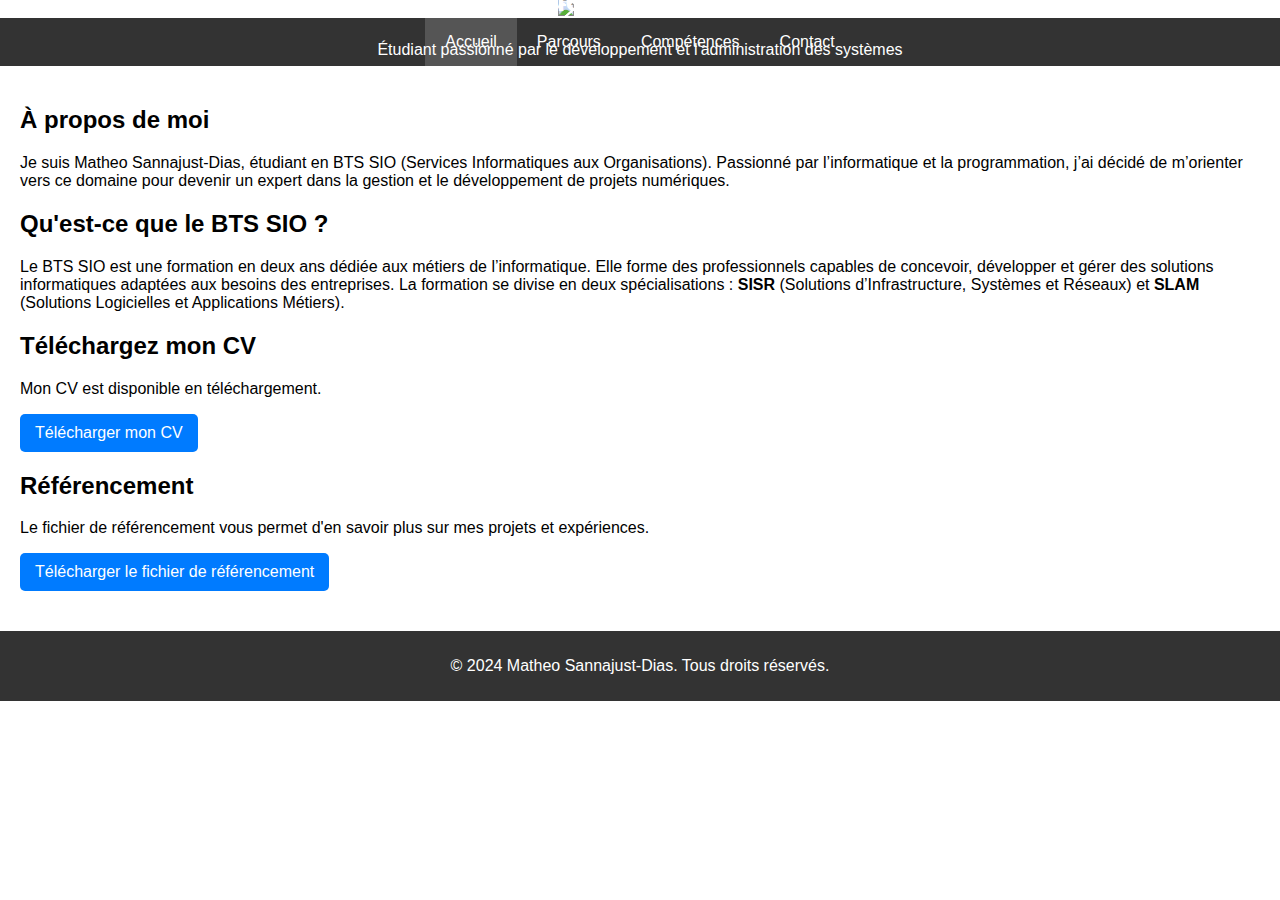
==== commit cb1647e6: "Update index.html" ====
--- a/index.html
+++ b/index.html
@@ -1,17 +1,17 @@
 <!DOCTYPE html>
 <html lang="fr">
 <head>
-  <meta charset="UTF-8">
-  <meta name="viewport" content="width=device-width, initial-scale=1.0">
+  <meta charset="UTF-8" />
+  <meta name="viewport" content="width=device-width, initial-scale=1.0" />
   <title>Portfolio - Matheo Sannajust-Dias</title>
-  <link rel="stylesheet" href="styles.css">
+  <link rel="stylesheet" href="styles.css" />
 </head>
 <body>
   <header>
     <div class="banner">
-      <img src="https://github.com/MirokaZAER/siteweb/raw/main/images/banner.jpg" alt="Bannière de portfolio" class="banner-image">
+      <img src="https://github.com/MirokaZAER/siteweb/raw/main/images/banner.jpg" alt="Bannière de portfolio" class="banner-image" />
       <div class="banner-content">
-        <img src="https://github.com/MirokaZAER/siteweb/raw/main/images/logo.png" alt="Logo de Matheo Sannajust-Dias" class="logo">
+        <img src="https://github.com/MirokaZAER/siteweb/raw/main/images/logo.png" alt="Logo de Matheo Sannajust-Dias" class="logo" />
         <h1>Bienvenue sur mon Portfolio</h1>
         <p>Étudiant passionné par le développement et l'administration des systèmes</p>
       </div>
@@ -20,7 +20,7 @@
 
   <nav class="navbar">
     <ul class="navbar-menu">
-      <li><a href="index.html">Accueil</a></li>
+      <li><a href="index.html" class="active">Accueil</a></li>
       <li><a href="parcours.html">Parcours</a></li>
       <li><a href="competences.html">Compétences</a></li>
       <li><a href="contact.html">Contact</a></li>
@@ -42,7 +42,7 @@
       <p>
         Le BTS SIO est une formation en deux ans dédiée aux métiers de l’informatique. 
         Elle forme des professionnels capables de concevoir, développer et gérer des solutions informatiques 
-        adaptées aux besoins des entreprises. La formation se divise en deux spécialisations :
+        adaptées aux besoins des entreprises. La formation se divise en deux spécialisations : 
         <strong>SISR</strong> (Solutions d’Infrastructure, Systèmes et Réseaux) et 
         <strong>SLAM</strong> (Solutions Logicielles et Applications Métiers).
       </p>
@@ -51,13 +51,13 @@
     <section class="download-section">
       <h2>Téléchargez mon CV</h2>
       <p>Mon CV est disponible en téléchargement.</p>
-      <a href="download.php?file=cv" class="download-button">Télécharger mon CV</a>
+      <a href="https://github.com/MirokaZAER/siteweb/raw/main/CV_LM.pdf" class="download-button" download>Télécharger mon CV</a>
     </section>
 
     <section class="download-section">
       <h2>Référencement</h2>
       <p>Le fichier de référencement vous permet d'en savoir plus sur mes projets et expériences.</p>
-      <a href="download.php?file=referencement" class="download-button">Télécharger le fichier de référencement</a>
+      <a href="https://github.com/MirokaZAER/siteweb/raw/main/referencement.pdf" class="download-button" download>Télécharger le fichier de référencement</a>
     </section>
   </main>
 
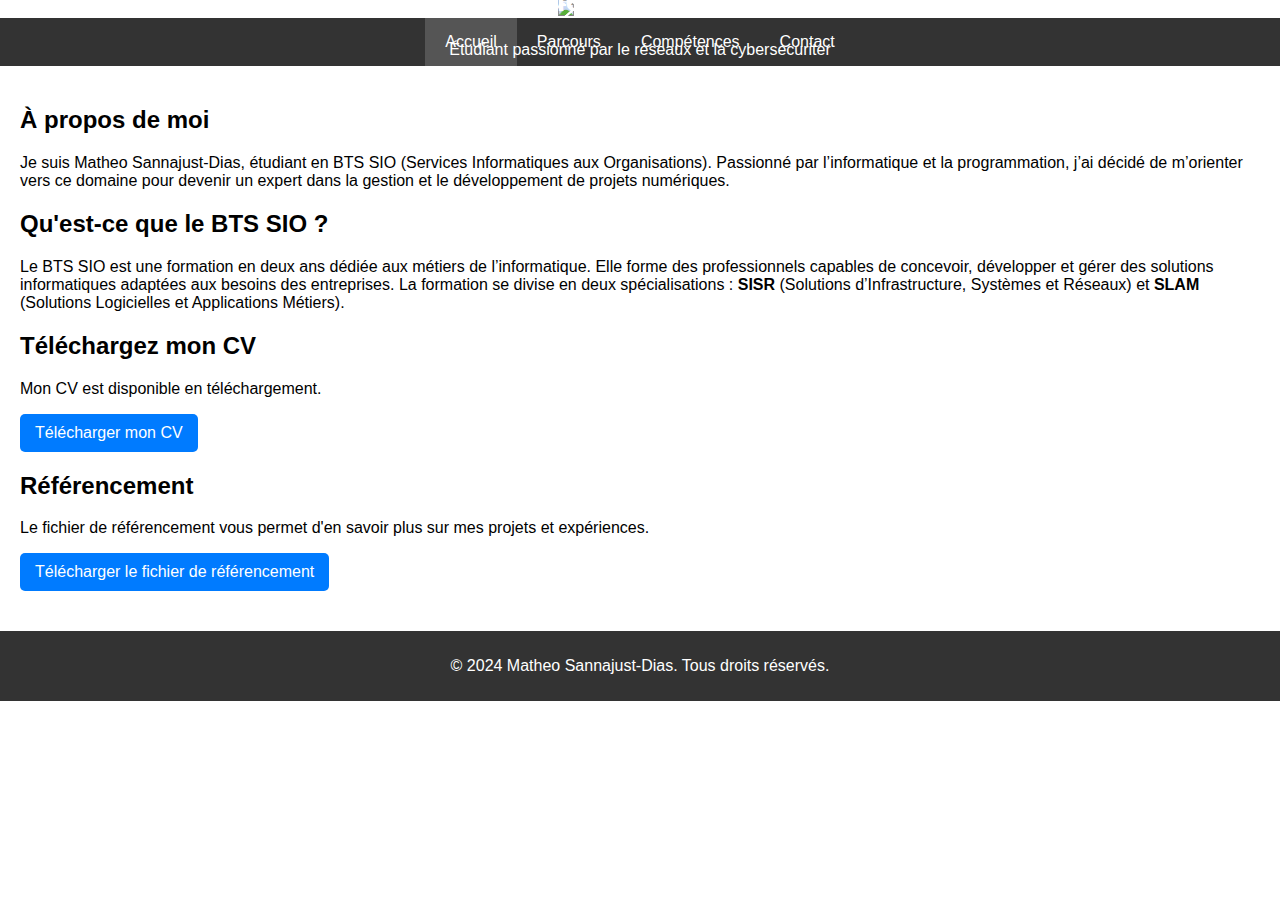
==== commit b26f04fe: "Update index.html" ====
--- a/index.html
+++ b/index.html
@@ -9,11 +9,13 @@
 <body>
   <header>
     <div class="banner">
-      <img src="https://github.com/MirokaZAER/siteweb/raw/main/images/banner.jpg" alt="Bannière de portfolio" class="banner-image" />
+      
+      <img src="https://github.com/MirokaZAER/siteweb/raw/main/banniere.png" alt="Bannière de portfolio" class="banner-image" />
       <div class="banner-content">
-        <img src="https://github.com/MirokaZAER/siteweb/raw/main/images/logo.png" alt="Logo de Matheo Sannajust-Dias" class="logo" />
+   
+        <img src="https://github.com/MirokaZAER/siteweb/raw/main/logo.png" alt="Logo de Matheo Sannajust-Dias" class="logo" />
         <h1>Bienvenue sur mon Portfolio</h1>
-        <p>Étudiant passionné par le développement et l'administration des systèmes</p>
+        <p>Étudiant passionné par le réseaux et la cybersecuriter</p>
       </div>
     </div>
   </header>
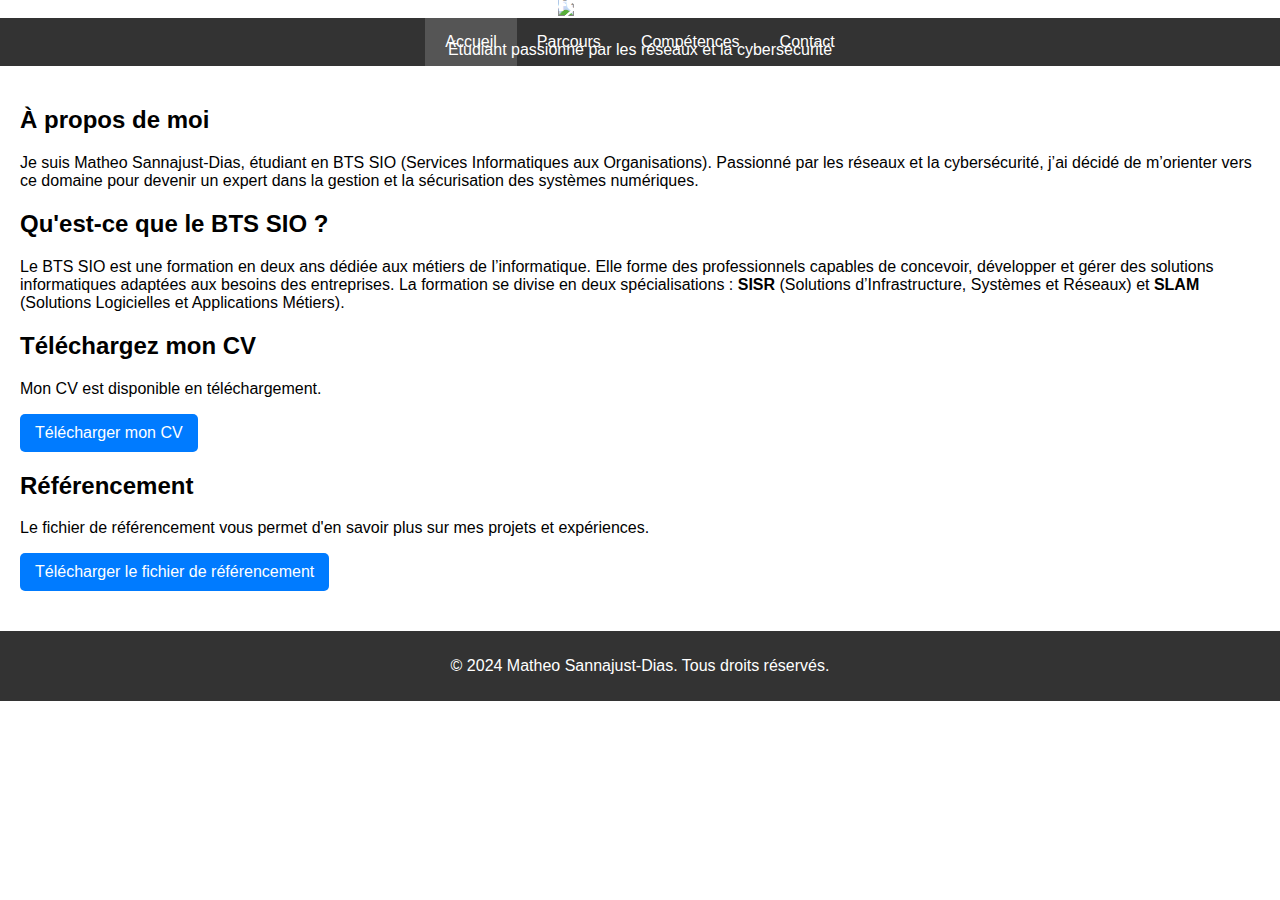
==== commit 59597669: "Update index.html" ====
--- a/index.html
+++ b/index.html
@@ -9,13 +9,11 @@
 <body>
   <header>
     <div class="banner">
-      
       <img src="https://github.com/MirokaZAER/siteweb/raw/main/banniere.png" alt="Bannière de portfolio" class="banner-image" />
       <div class="banner-content">
-   
         <img src="https://github.com/MirokaZAER/siteweb/raw/main/logo.png" alt="Logo de Matheo Sannajust-Dias" class="logo" />
         <h1>Bienvenue sur mon Portfolio</h1>
-        <p>Étudiant passionné par le réseaux et la cybersecuriter</p>
+        <p>Étudiant passionné par les réseaux et la cybersécurité</p>
       </div>
     </div>
   </header>
@@ -34,8 +32,8 @@
       <h2>À propos de moi</h2>
       <p>
         Je suis Matheo Sannajust-Dias, étudiant en BTS SIO (Services Informatiques aux Organisations). 
-        Passionné par l’informatique et la programmation, j’ai décidé de m’orienter vers ce domaine 
-        pour devenir un expert dans la gestion et le développement de projets numériques.
+        Passionné par les réseaux et la cybersécurité, j’ai décidé de m’orienter vers ce domaine 
+        pour devenir un expert dans la gestion et la sécurisation des systèmes numériques.
       </p>
     </section>
 
